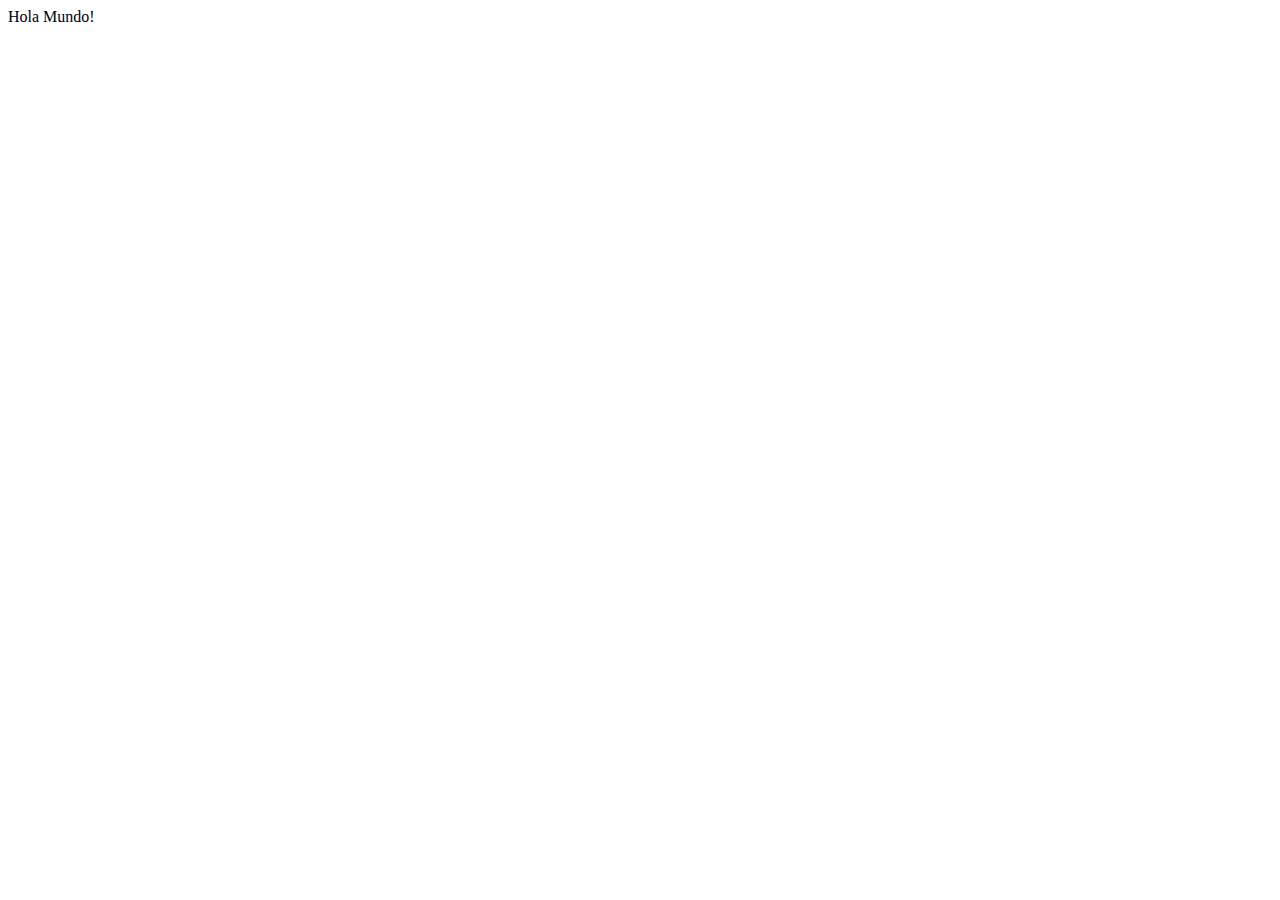
==== index.html @ 935d7326 "Added new files" ====
<html>
<head>
    
    <title>My Web Page</title>
</head>


<body>
    
    
<p>Hola Mundo!</p> 
    
    
    
    
    
    
    
    
    
    
    
    
    
    

    
    
    
    
    
</body>



</html>
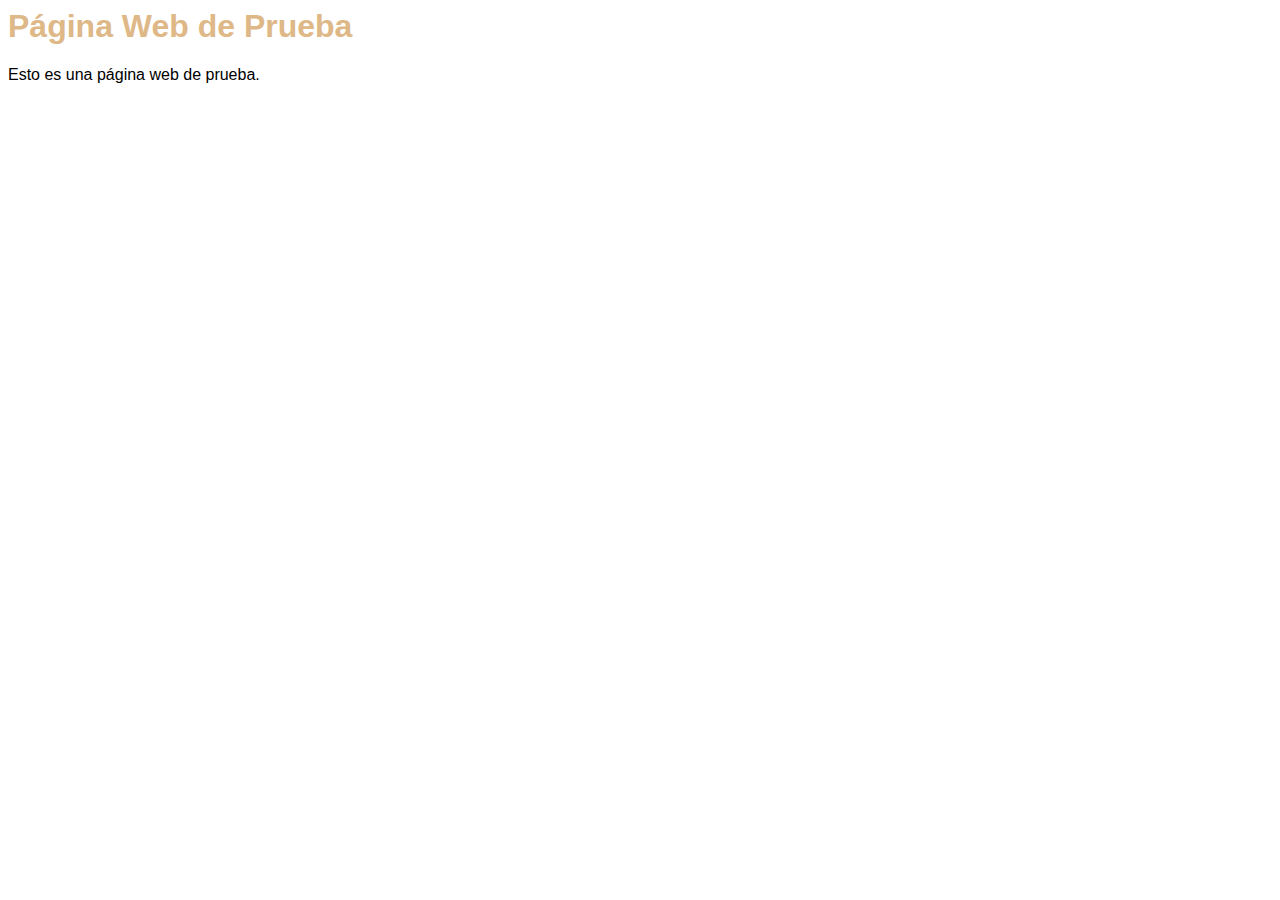
==== commit fccba92c: "New changes" ====
--- a/index.html
+++ b/index.html
@@ -1,14 +1,15 @@
 <html>
 <head>
-    
-    <title>My Web Page</title>
+    <style type="text/css" media="screen">
+    @import 'styles.css'
+    </style>
 </head>
 
 
 <body>
     
-    
-<p>Hola Mundo!</p> 
+<h1>Página Web de Prueba</h1>   
+<p>Esto es una página web de prueba.</p> 
     
     
     
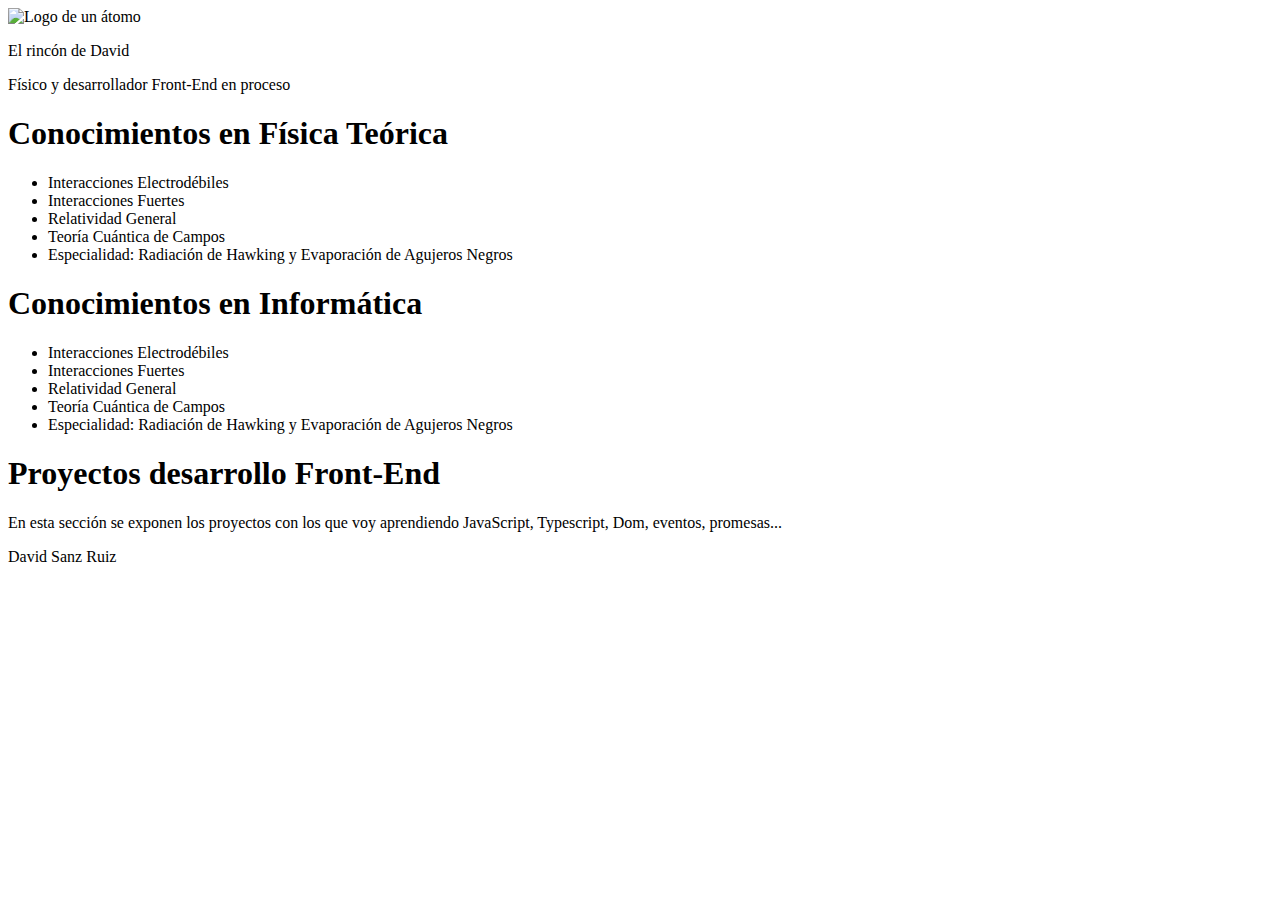
==== commit dbc00d0b: "Update index.html" ====
--- a/index.html
+++ b/index.html
@@ -1,37 +1,71 @@
-<html>
+<!DOCTYPE html>
+<html lang="en">
 <head>
-    <style type="text/css" media="screen">
-    @import 'styles.css'
-    </style>
+    <meta charset="utf-8" />
+    <meta name="viewport" content="width=device-width, initial-scale=1, shrink-to-fit=no" />
+    <meta name="description" content="Hablo sobre informática, proyectos propios y trabajos realizados." />
+    <meta name="author" content="Jose Carlos Torró Belda" />
+    <title>El rincón de David</title>
+    <link rel="stylesheet" href="styles/styles.css"/>
+    <script src="https://kit.fontawesome.com/ac7e27ec7d.js" crossorigin="anonymous"></script>
 </head>
 
+<body>
+    <header>
+        <img class="image" src="images/atom.png" alt="Logo de un átomo" /> <br/>
+        <div class="text">
+            <p id="rincon">El rincón de David</p>
+            <p>Físico y
+            desarrollador Front-End en proceso</p>
+        </div>
+    </header>
 
-<body>
-    
-<h1>Página Web de Prueba</h1>   
-<p>Esto es una página web de prueba.</p> 
-    
-    
-    
-    
-    
-    
-    
-    
-    
-    
-    
-    
-    
-    
 
-    
-    
-    
-    
-    
-</body>
+    <main>
+        <section id="presentacion">
+            
+            <div class="carta">
+                <h1> Conocimientos en Física Teórica </h1>
+
+                <ul>
+                    <li> Interacciones Electrodébiles </li>
+                    <li> Interacciones Fuertes </li>
+                    <li> Relatividad General </li>
+                    <li> Teoría Cuántica de Campos </li>
+                    <li> Especialidad: Radiación de Hawking y Evaporación de Agujeros Negros </li>
+                </ul>
+
+            </div>
+
+            <div class="carta">
+                <h1> Conocimientos en Informática </h1>
+
+                <ul>
+                    <li> Interacciones Electrodébiles </li>
+                    <li> Interacciones Fuertes </li>
+                    <li> Relatividad General </li>
+                    <li> Teoría Cuántica de Campos </li>
+                    <li> Especialidad: Radiación de Hawking y Evaporación de Agujeros Negros </li>
+                </ul>
+            </div>
+
+        </section>
+
+        <section id="proyectos">
+            <h1> Proyectos desarrollo Front-End </h1>
+            <p> En esta sección se exponen los proyectos con los que voy
+                aprendiendo JavaScript, Typescript, Dom, eventos, promesas...
+            </p>
+
+        </div>
+        </section>
+    </main>
 
 
 
-</html>+    <footer>
+        <p> David Sanz Ruiz</p>       
+    </footer>
+    
+</body>
+</html>
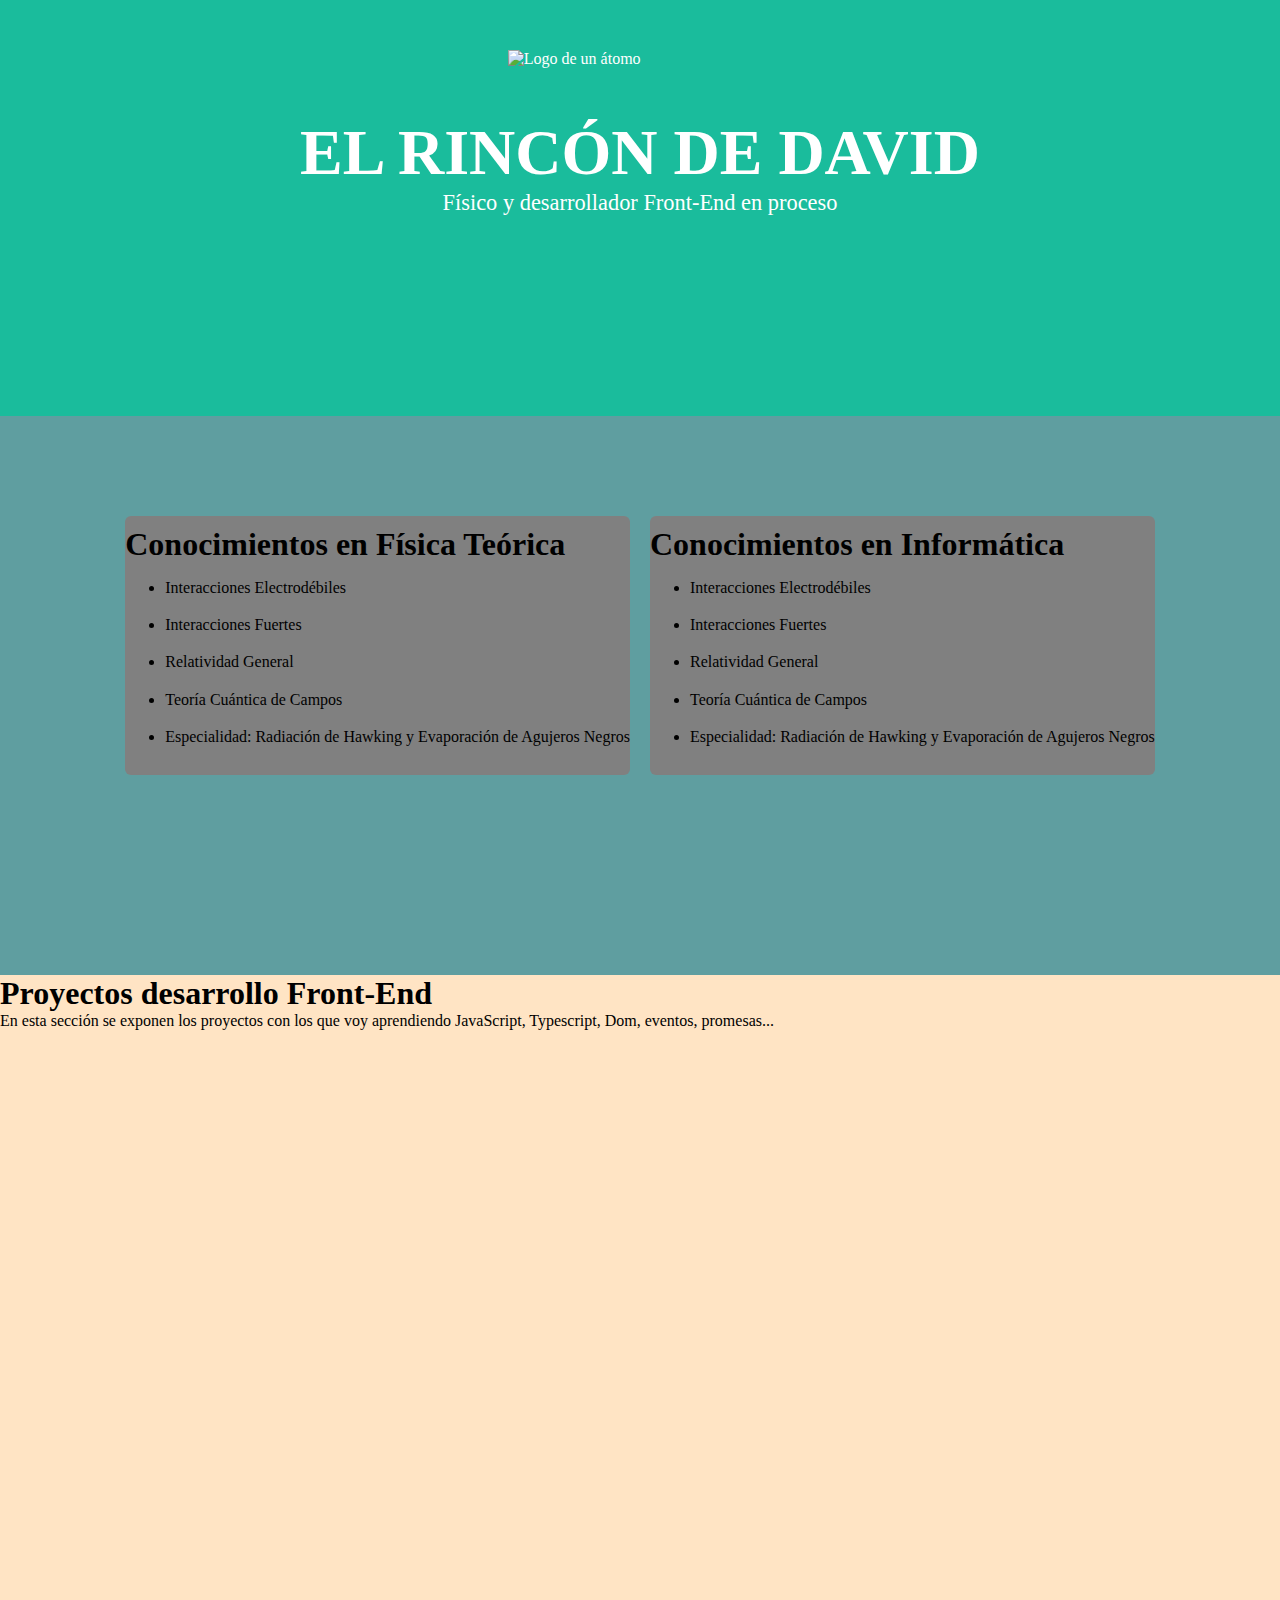
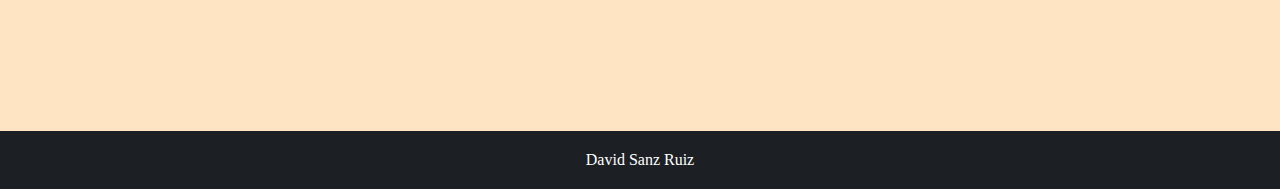
==== commit c9b5ad95: "new" ====
--- a/index.html
+++ b/index.html
@@ -6,7 +6,7 @@
     <meta name="description" content="Hablo sobre informática, proyectos propios y trabajos realizados." />
     <meta name="author" content="Jose Carlos Torró Belda" />
     <title>El rincón de David</title>
-    <link rel="stylesheet" href="styles/styles.css"/>
+    <link rel="stylesheet" href="styles.css"/>
     <script src="https://kit.fontawesome.com/ac7e27ec7d.js" crossorigin="anonymous"></script>
 </head>
 
@@ -69,3 +69,5 @@
     
 </body>
 </html>
+
+
--- a/styles.css
+++ b/styles.css
@@ -0,0 +1,110 @@
+* {
+    box-sizing: border-box;
+}
+
+body {
+    margin: 0px;
+    padding: 0px;
+}
+
+h1 {
+    margin: 0px;
+    padding: 0px;
+}
+
+p {
+    margin: 0px;
+    padding: 0px;
+}
+
+header {
+    padding: 50px  0px 200px 0px;
+    margin: 0px;
+    color: #fff;
+    background-color: #1abc9c;
+    display: flex;
+    flex-direction: column;
+    align-items: center;
+    justify-content: center;
+}
+
+/* header {
+    height: 800px;
+} */
+
+header .image {
+    width: 7cm;
+    margin: 0px;
+    padding: 0px 0px 30px 0px;
+}
+
+header p {
+    text-align: center;
+    font-size: 1.4em;
+}
+
+#rincon {
+    text-transform: uppercase;
+    font-size: 4em;
+    font-weight: 800;
+}
+
+
+main {
+    padding: 0px;
+    margin: 0px;
+}
+
+
+#presentacion {
+    background-color:cadetblue;
+    margin: 0px;
+    padding: 100px 30px 200px 30px;
+    /* background-color: #fff; */;
+    display: flex;
+    flex-direction: row;
+    align-items: center;
+    justify-content: center;
+}
+
+#presentacion .carta {
+    margin: 0px 10px;
+    padding: 10px 0px;
+    background-color: gray;
+    border-radius: 6px;
+}
+
+#presentacion li {
+    margin-bottom: 1.2em;
+}
+
+#presentacion h1 {
+    text-align: left;
+}
+
+
+#proyectos {
+    height: 20cm;
+    margin: 0px;
+    padding: 0px;
+    background-color:bisque;
+}
+
+
+
+
+
+
+
+
+
+footer {
+    text-align: center;
+    background-color: rgba(28, 32, 36, 1);
+    margin: 0;
+    padding: 20px;
+    color: #fff;
+    bottom: 0;
+    width: 100%;
+}
+
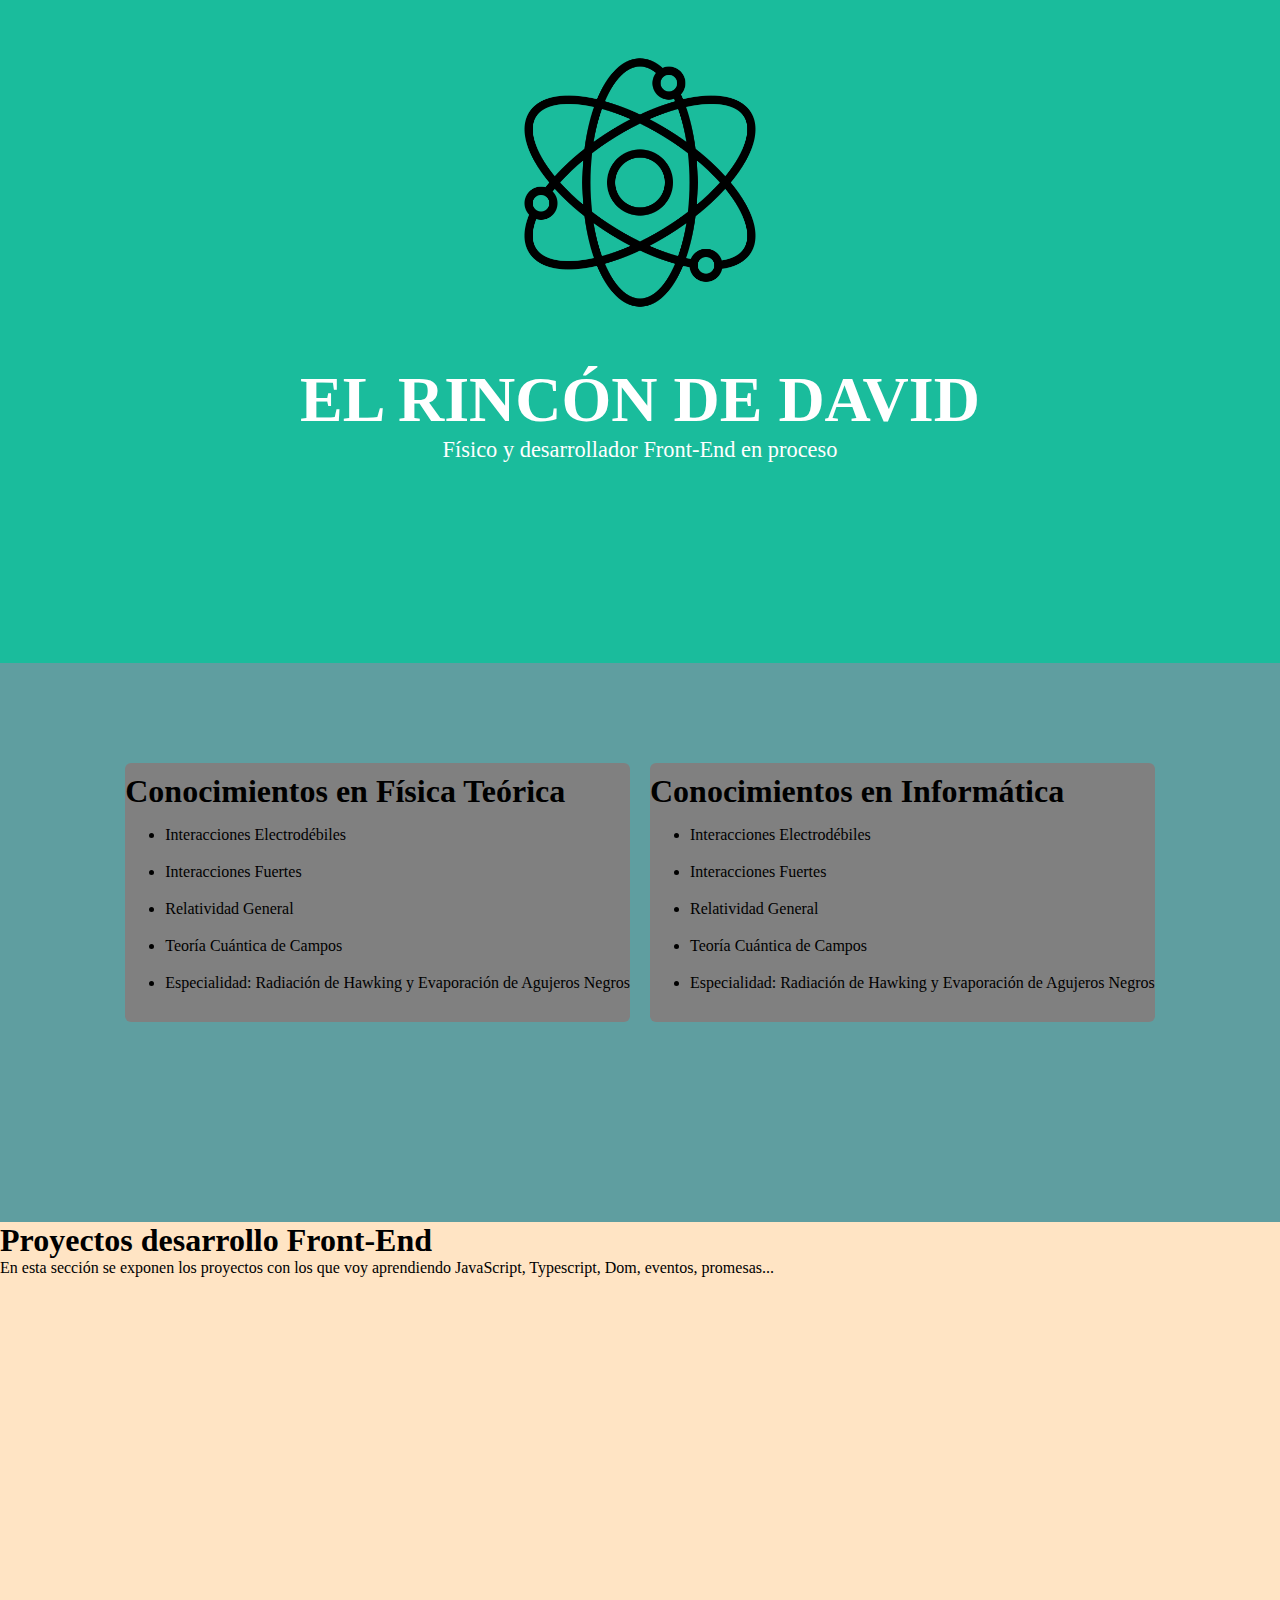
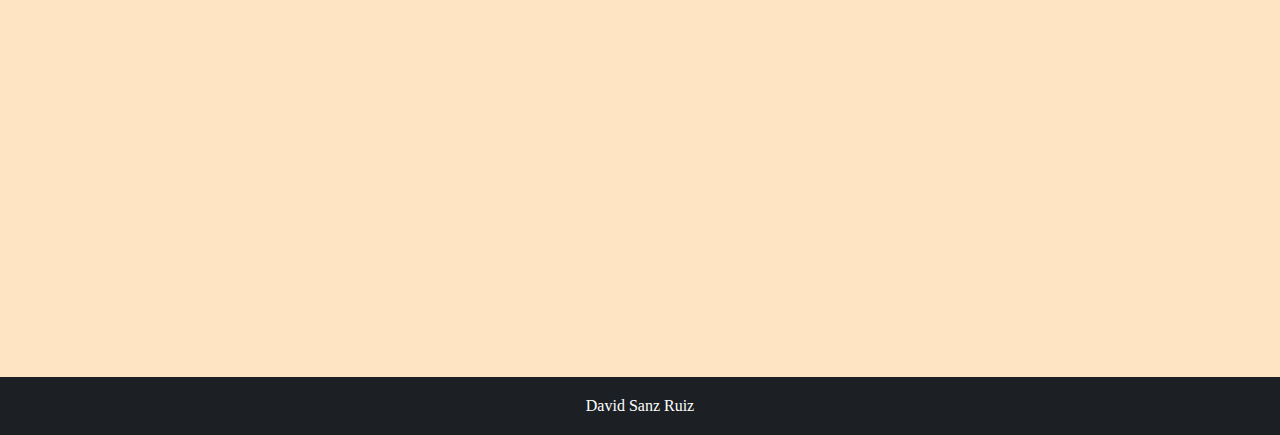
==== commit 12670c64: "new" ====
--- a/index.html
+++ b/index.html
@@ -3,11 +3,9 @@
 <head>
     <meta charset="utf-8" />
     <meta name="viewport" content="width=device-width, initial-scale=1, shrink-to-fit=no" />
-    <meta name="description" content="Hablo sobre informática, proyectos propios y trabajos realizados." />
-    <meta name="author" content="Jose Carlos Torró Belda" />
+    <meta name="author" content="David Sanz Ruiz" />
     <title>El rincón de David</title>
-    <link rel="stylesheet" href="styles.css"/>
-    <script src="https://kit.fontawesome.com/ac7e27ec7d.js" crossorigin="anonymous"></script>
+    <link rel="stylesheet" href="styles/styles.css"/>
 </head>
 
 <body>
--- a/styles/styles.css
+++ b/styles/styles.css
@@ -0,0 +1,110 @@
+* {
+    box-sizing: border-box;
+}
+
+body {
+    margin: 0px;
+    padding: 0px;
+}
+
+h1 {
+    margin: 0px;
+    padding: 0px;
+}
+
+p {
+    margin: 0px;
+    padding: 0px;
+}
+
+header {
+    padding: 50px  0px 200px 0px;
+    margin: 0px;
+    color: #fff;
+    background-color: #1abc9c;
+    display: flex;
+    flex-direction: column;
+    align-items: center;
+    justify-content: center;
+}
+
+/* header {
+    height: 800px;
+} */
+
+header .image {
+    width: 7cm;
+    margin: 0px;
+    padding: 0px 0px 30px 0px;
+}
+
+header p {
+    text-align: center;
+    font-size: 1.4em;
+}
+
+#rincon {
+    text-transform: uppercase;
+    font-size: 4em;
+    font-weight: 800;
+}
+
+
+main {
+    padding: 0px;
+    margin: 0px;
+}
+
+
+#presentacion {
+    background-color:cadetblue;
+    margin: 0px;
+    padding: 100px 30px 200px 30px;
+    /* background-color: #fff; */;
+    display: flex;
+    flex-direction: row;
+    align-items: center;
+    justify-content: center;
+}
+
+#presentacion .carta {
+    margin: 0px 10px;
+    padding: 10px 0px;
+    background-color: gray;
+    border-radius: 6px;
+}
+
+#presentacion li {
+    margin-bottom: 1.2em;
+}
+
+#presentacion h1 {
+    text-align: left;
+}
+
+
+#proyectos {
+    height: 20cm;
+    margin: 0px;
+    padding: 0px;
+    background-color:bisque;
+}
+
+
+
+
+
+
+
+
+
+footer {
+    text-align: center;
+    background-color: rgba(28, 32, 36, 1);
+    margin: 0;
+    padding: 20px;
+    color: #fff;
+    bottom: 0;
+    width: 100%;
+}
+
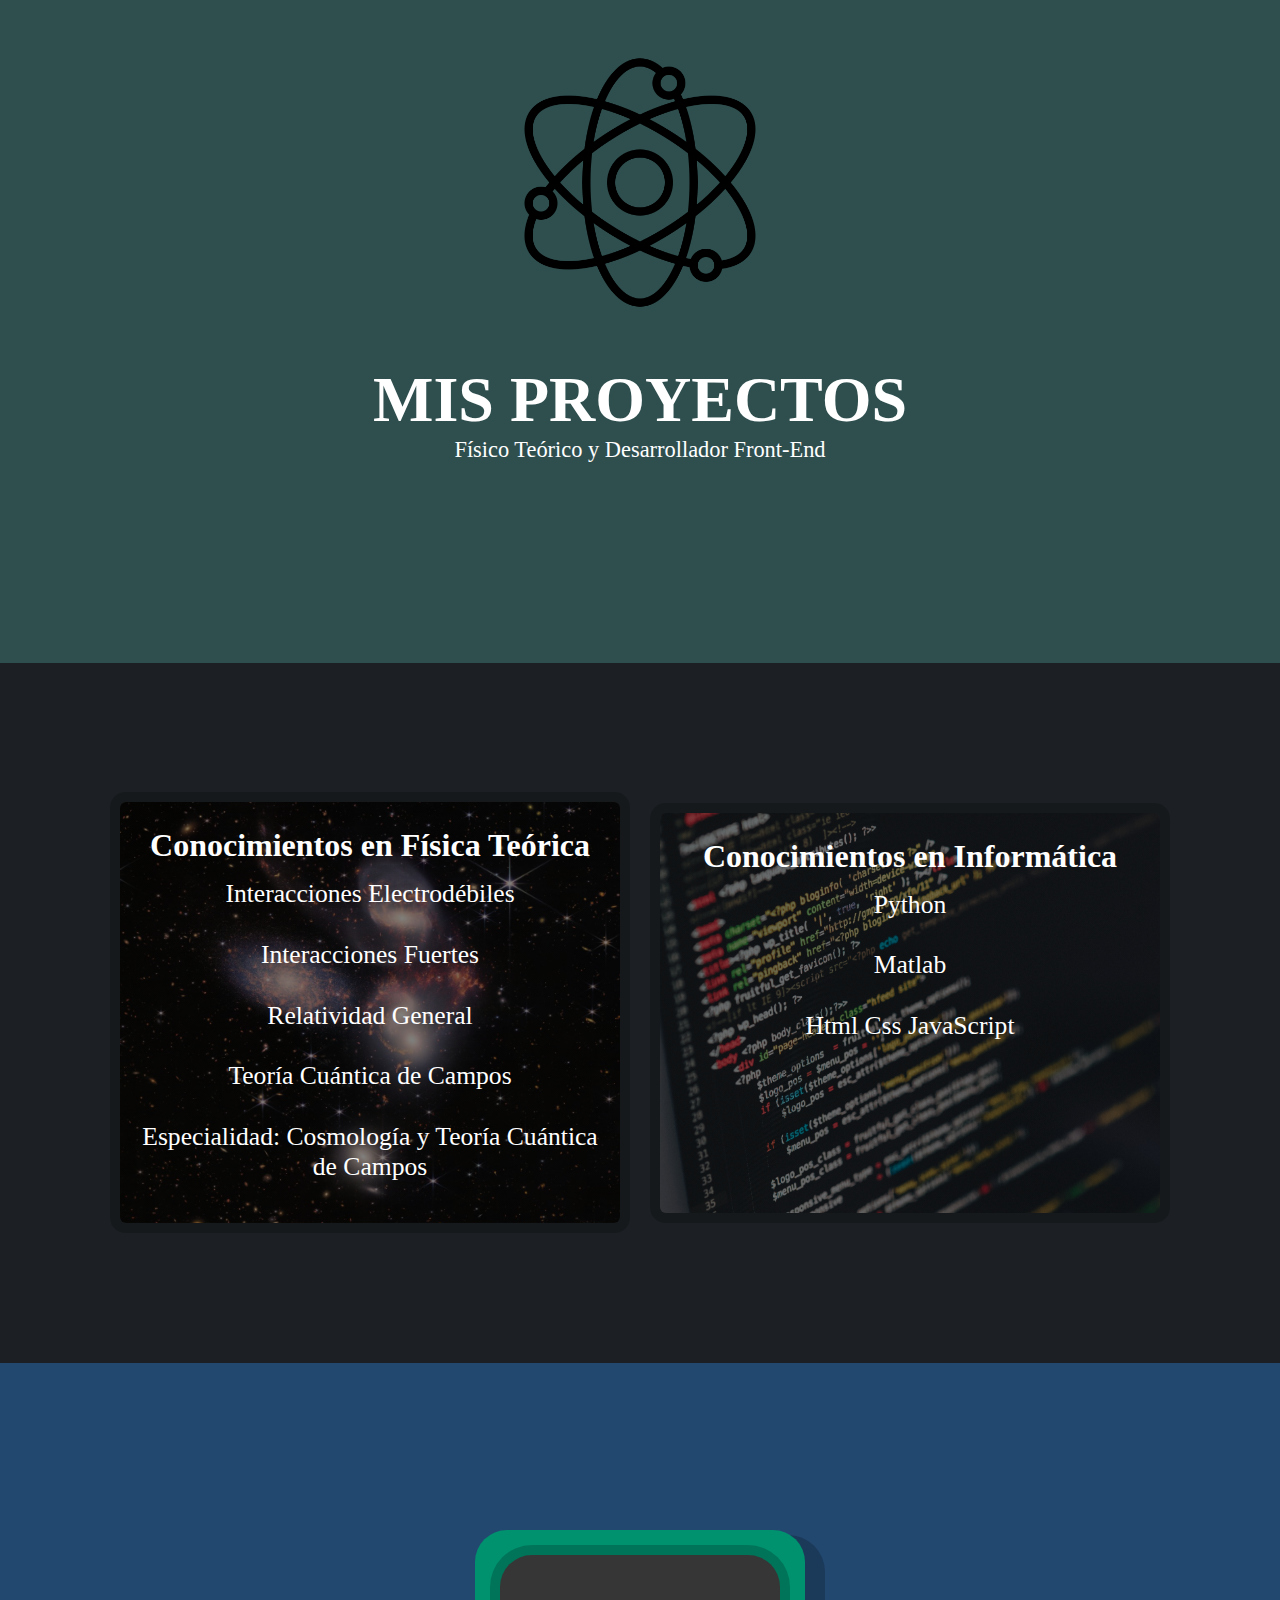
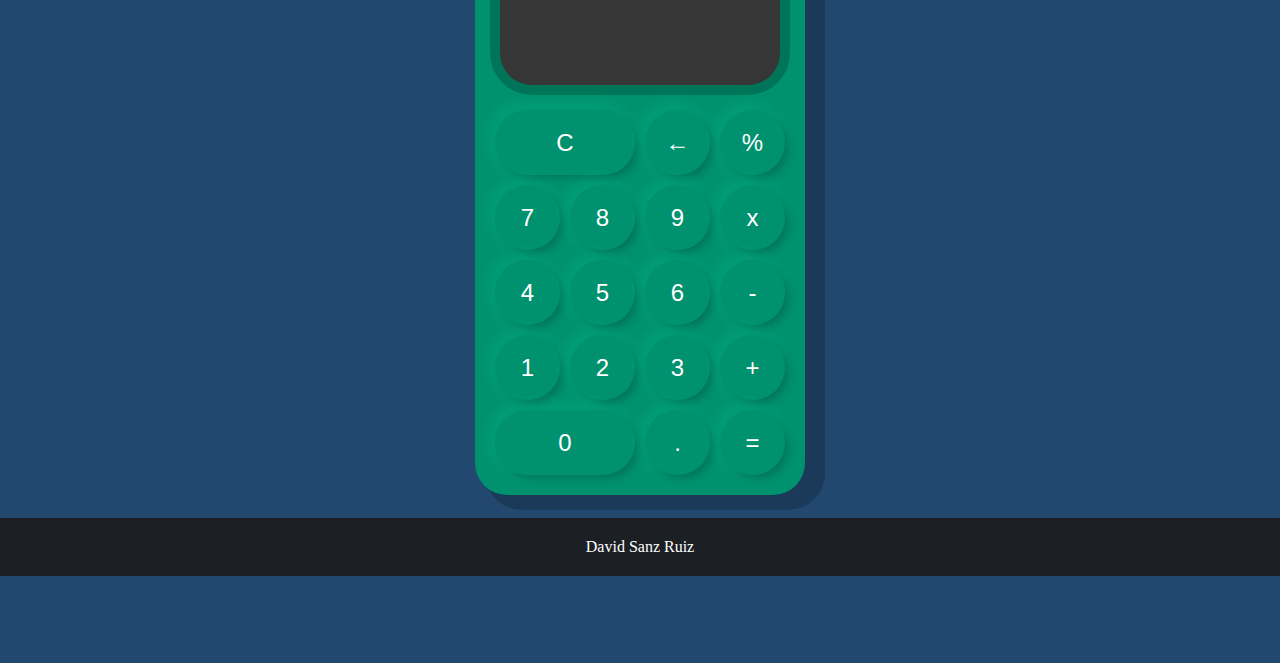
==== commit d89b0c0f: "new" ====
--- a/index.html
+++ b/index.html
@@ -3,18 +3,21 @@
 <head>
     <meta charset="utf-8" />
     <meta name="viewport" content="width=device-width, initial-scale=1, shrink-to-fit=no" />
-    <meta name="author" content="David Sanz Ruiz" />
-    <title>El rincón de David</title>
-    <link rel="stylesheet" href="styles/styles.css"/>
+    <meta name="description" content="Hablo sobre informática, proyectos propios y trabajos realizados." />
+    <meta name="author" content="Jose Carlos Torró Belda" />
+    <title>Portfolio David</title>
+    <link rel="stylesheet" href="styles.css"/>
+    <script type="text/javascript" src="code.js" defer></script>
+    <!-- <script type="text/javascript" src="Calculadora.js"></script> -->
 </head>
 
 <body>
     <header>
         <img class="image" src="images/atom.png" alt="Logo de un átomo" /> <br/>
         <div class="text">
-            <p id="rincon">El rincón de David</p>
-            <p>Físico y
-            desarrollador Front-End en proceso</p>
+            <p id="rincon">Mis Proyectos</p>
+            <p>Físico Teórico y
+            Desarrollador Front-End</p>
         </div>
     </header>
 
@@ -22,7 +25,7 @@
     <main>
         <section id="presentacion">
             
-            <div class="carta">
+            <div class="carta fis">
                 <h1> Conocimientos en Física Teórica </h1>
 
                 <ul>
@@ -30,31 +33,51 @@
                     <li> Interacciones Fuertes </li>
                     <li> Relatividad General </li>
                     <li> Teoría Cuántica de Campos </li>
-                    <li> Especialidad: Radiación de Hawking y Evaporación de Agujeros Negros </li>
+                    <li> Especialidad: Cosmología y Teoría Cuántica de Campos </li>
                 </ul>
 
             </div>
 
-            <div class="carta">
+            <div class="carta inform">
                 <h1> Conocimientos en Informática </h1>
 
                 <ul>
-                    <li> Interacciones Electrodébiles </li>
-                    <li> Interacciones Fuertes </li>
-                    <li> Relatividad General </li>
-                    <li> Teoría Cuántica de Campos </li>
-                    <li> Especialidad: Radiación de Hawking y Evaporación de Agujeros Negros </li>
+                    <li> Python </li>
+                    <li> Matlab </li>
+                    <li> Html Css JavaScript </li>
                 </ul>
             </div>
 
         </section>
 
         <section id="proyectos">
-            <h1> Proyectos desarrollo Front-End </h1>
-            <p> En esta sección se exponen los proyectos con los que voy
-                aprendiendo JavaScript, Typescript, Dom, eventos, promesas...
-            </p>
+            <div id="container-calc">
+                <div id="calculadora">
+                    <div class="display">
+                        <div id="valor-anterior"></div>
+                        <div id="valor-actual"></div>
+                    </div>
 
+                    <button class="col-2" onclick="display.borrarTodo()"> C </button>
+                    <button onclick="display.borrar()"> &larr; </button>
+                    <button class="operator" value="dividir">%</button>
+                    <button class="number">7</button>
+                    <button class="number">8</button>
+                    <button class="number">9</button>
+                    <button class="operator" value="multiplicar">x</button>
+                    <button class="number">4</button>
+                    <button class="number">5</button>
+                    <button class="number">6</button>
+                    <button class="operator" value="restar">-</button>
+                    <button class="number">1</button>
+                    <button class="number">2</button>
+                    <button class="number">3</button>
+                    <button class="operator" value="sumar">+</button>
+                    <button class="col-2 number">0</button>
+                    <button class="number">.</button>
+                    <button class="operator" value="igual"> = </button>
+                </div>
+            </div>
         </div>
         </section>
     </main>
@@ -66,6 +89,4 @@
     </footer>
     
 </body>
-</html>
-
-
+</html>--- a/styles.css
+++ b/styles.css
@@ -0,0 +1,245 @@
+
+* {
+    box-sizing: border-box;
+}
+
+body {
+    margin: 0px;
+    padding: 0px;
+}
+
+h1 {
+    margin: 0px;
+    padding: 0px;
+}
+
+p {
+    margin: 0px;
+    padding: 0px;
+}
+
+
+
+header {
+    padding: 50px  0px 200px 0px;
+    margin: 0px;
+    color: #fff;
+    background-color:darkslategrey;
+    display: flex;
+    flex-direction: column;
+    align-items: center;
+    justify-content: center;
+}
+
+/* header {
+    height: 800px;
+} */
+
+header .image {
+    width: 7cm;
+    margin: 0px;
+    padding: 0px 0px 30px 0px;
+}
+
+header p {
+    text-align: center;
+    font-size: 1.4em;
+}
+
+#rincon {
+    text-transform: uppercase;
+    font-size: 4em;
+    font-weight: 800;
+}
+
+
+main {
+    padding: 0px;
+    margin: 0px;
+}
+
+
+#presentacion {
+    background-color:rgba(28, 32, 36, 1);
+    margin: 0px;
+    /* padding: 100px 30px 200px 30px; */
+    height: 700px;
+    /* background-color: #fff; */;
+    display: flex;
+    flex-direction: row;
+    align-items: center;
+    justify-content: center;
+}
+
+
+
+#presentacion .carta {
+    min-height: 400px;
+    width: 500px;
+    box-shadow: 0px 0px 0px 10px #00000033
+}
+
+#presentacion .fis {
+    margin: 0px 20px;
+    padding: 10px 0px;
+    /* background-color: gray; */
+    border-radius: 6px;
+    color: white;
+
+    background-image: linear-gradient(
+        0deg,
+        rgba(0,0,0,0.5),
+        rgba(0,0,0,0.5)
+    )
+    ,url("../images/fondo-fisica.jpg");
+    background-repeat: no-repeat;
+    background-size: cover;
+    background-position: center center;
+}
+
+
+
+#presentacion .inform {
+    margin: 0px 20px;
+    padding: 10px 0px;
+    /* background-color: gray; */
+    border-radius: 6px;
+    color: white;
+
+    background-image: linear-gradient(
+        0deg,
+        rgba(0,0,0,0.5),
+        rgba(0,0,0,0.5)
+    )
+    ,url("../images/fondo-inform.jpg");
+    background-repeat: no-repeat;
+    background-size: cover;
+    background-position: center center;
+}
+
+#presentacion ul {
+    list-style: none;
+    margin: 0px;
+    padding: 0px 20px;
+}
+
+
+#presentacion li {
+    margin-bottom: 1.2em;
+    font-size: 1.6em;
+    font-weight: 500;
+    text-align: center;
+}
+
+#presentacion h1 {
+    text-align: center;
+    font-size: 2em;
+    margin: 0px;
+    padding: 15px 20px;
+}
+
+
+#proyectos {
+    height: 20cm;
+    margin: 0px;
+    padding: 0px;
+    background-color:#fff;
+}
+
+
+
+
+
+#container-calc {
+    height: 100vh;
+    background-color: #224870;
+    
+    display: flex;
+    justify-content: center;
+    align-items: center;
+}
+
+#calculadora {
+    display: grid;
+    grid-template-columns: repeat(4, 75px);
+    grid-template-rows: 160px repeat(5, 75px);
+    background-color: #00916e;
+    padding: 15px;
+    border-radius: 32px;
+    box-shadow: 15px 10px 0px 5px #00000033;
+}
+
+button {
+    color: #fff;
+    cursor: pointer;
+    margin: 5px;
+    padding: 0px;
+    border-radius: 32px;
+    font-size: 1.5em;
+    border: none;
+    background-color: #00916e;
+    box-shadow: 5px 5px  10px -3px #00000040, -5px -5px 15px 3px #00ffc11f;
+}
+
+button:active {
+    background-color: #006f54;
+}
+
+button:focus {
+    outline: none;
+}
+
+
+.col-2 {
+    grid-column: span 2;
+}
+
+.display {
+    color: #fff;
+    grid-column: 1 / -1;
+    padding: 16px;
+    display: flex;
+    margin: 10px 10px 20px;
+    flex-direction: column;
+    align-items: flex-end;
+    background-color: #363636;
+    border-radius: 32px;
+    text-align: right;
+    justify-content: space-between;
+    word-break: break-all;
+    box-shadow: 0px 0px 0px 10px #00000033;
+}
+
+#valor-actual {
+    font-size: 1.5em;
+}
+
+#valor-anterior {
+    font-size: 2em;
+}
+
+
+
+
+
+
+
+
+
+
+
+
+
+
+
+
+footer {
+    text-align: center;
+    background-color: rgba(28, 32, 36, 1);
+    margin: 0;
+    padding: 20px;
+    color: #fff;
+    bottom: 0;
+    width: 100%;
+}
+
